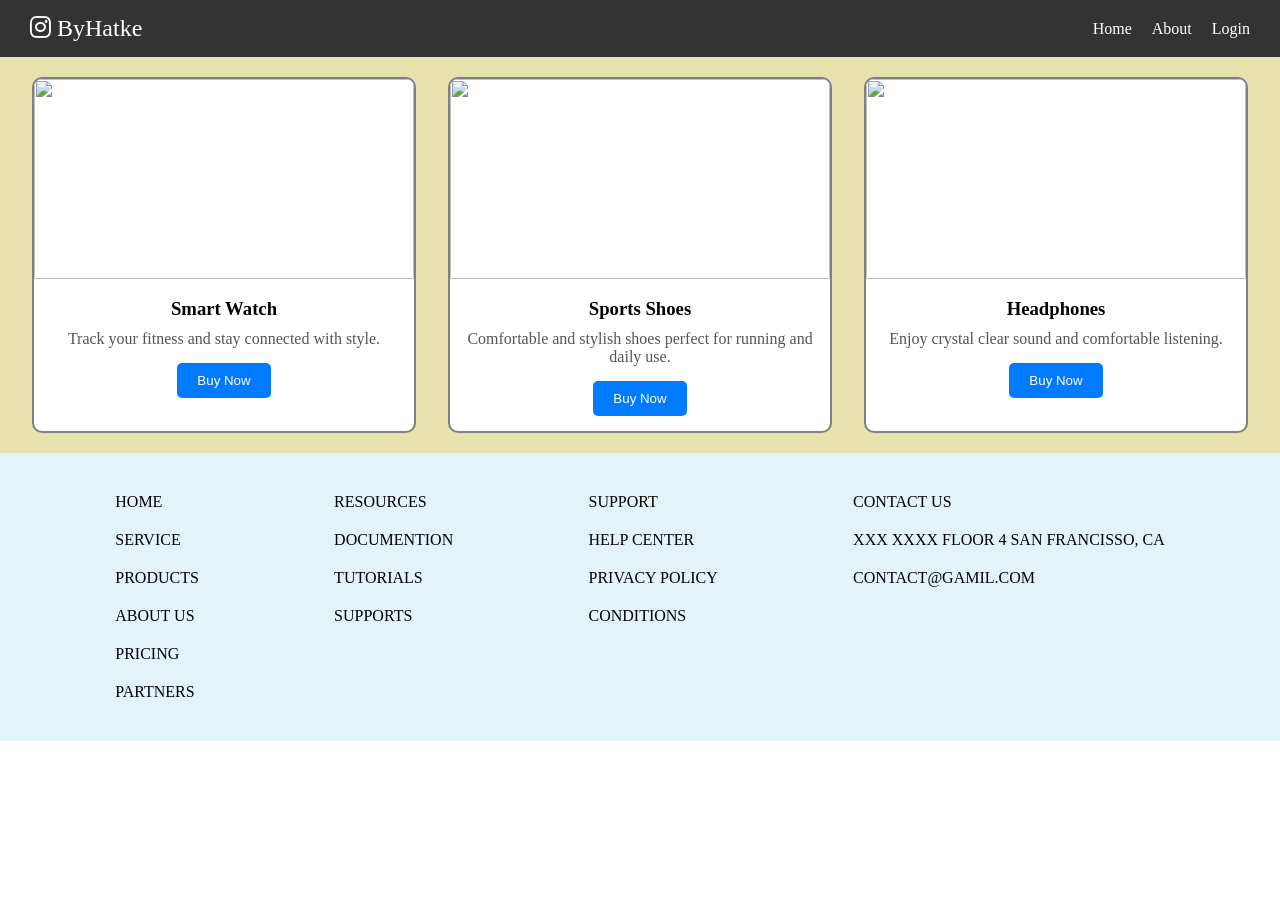
==== index.html @ ae0b223c "header changes" ====
<!doctype html>
<html lang="en">
  <head>
    <meta charset="UTF-8" />
    <meta name="viewport" content="width=device-width, initial-scale=1.0" />
    <title>Navbar</title>

    <link
      rel="stylesheet"
      href="https://cdnjs.cloudflare.com/ajax/libs/font-awesome/6.7.2/css/all.min.css"
    />

    <link rel="stylesheet" href="header.css" />
  </head>
  <body>
    <header>
      <nav class="navbar">
        <div class="logo">
          <i class="fa-brands fa-instagram"></i>
          ByHatke
        </div>

        <div class="nav-links" id="navLinks">
          <a href="#">Home</a>
          <a href="#">About</a>
          <a href="#">Login</a>
        </div>

        <div class="menu-btn" onclick="toggleMenu()">
          <i class="fa-solid fa-bars"></i>
        </div>
      </nav>
    </header>

    <!--  product start -->
    <main class="product_card_cnt">
      <div class="card">
        <img
          src="https://images.unsplash.com/photo-1523275335684-37898b6baf30?w=600"
          alt=""
        />
        <div class="card-content">
          <h3>Smart Watch</h3>
          <p>Track your fitness and stay connected with style.</p>
          <button>Buy Now</button>
        </div>
      </div>
      <div class="card">
        <img
          src="https://images.unsplash.com/photo-1542291026-7eec264c27ff?w=600"
          alt=""
        />

        <div class="card-content">
          <h3>Sports Shoes</h3>
          <p>
            Comfortable and stylish shoes perfect for running and daily use.
          </p>
          <button>Buy Now</button>
        </div>
      </div>
      <div class="card">
        <img
          src="https://images.unsplash.com/photo-1505740420928-5e560c06d30e?w=600"
          alt=""
        />
        <div class="card-content">
          <h3>Headphones</h3>
          <p>Enjoy crystal clear sound and comfortable listening.</p>
          <button>Buy Now</button>
        </div>
      </div>
    </main>

    <footer>
      <div class="footerCnt">
        <div class="fcard-content">
          <ul type="none">
            <li>HOME</li>
            <li>SERVICE</li>
            <li>PRODUCTS</li>
            <li>ABOUT US</li>
            <li>PRICING</li>
            <li>PARTNERS</li>
          </ul>
        </div>
        <div class="fcard-content">
          <ul type="none">
            <li>RESOURCES</li>
            <li>DOCUMENTION</li>
            <li>TUTORIALS</li>
            <li>SUPPORTS</li>
          </ul>
        </div>
        <div class="fcard-content">
          <ul type="none">
            <li>SUPPORT</li>
            <li>HELP CENTER</li>
            <li>PRIVACY POLICY</li>
            <li>CONDITIONS</li>
          </ul>
        </div>
        <div class="fcard-content">
          <ul type="none">
            <li>CONTACT US</li>
            <li>XXX XXXX FLOOR 4 SAN FRANCISSO, CA</li>
            <li>CONTACT@GAMIL.COM</li>
          </ul>
        </div>
      </div>
    </footer>

    <script src="script.js"></script>
  </body>
</html>
---- header.css ----
*{
    margin:0;
    padding:0;
    box-sizing:border-box;
}

.navbar{
    background:#333;
    padding:15px 30px;
    display:flex;
    justify-content:space-between;
    align-items:center;
    position:relative;
}

.logo{
    color:white;
    font-size:24px;
}

.nav-links{
    display:flex;
    gap:20px;
}

.nav-links a{
    color:white;
    text-decoration:none;
}

.menu-btn{
    color:white;
    font-size:25px;
    cursor:pointer;
    display:none;
}

.product_card_cnt{
    height: fit-content;
    width: 100%;
    background-color: rgb(230, 225, 173);
    display: flex;
    justify-content: space-evenly;
    flex-wrap: wrap;
    padding: 20px 0;
}

.card{
    border: 2px solid grey;
    width: 30%;
    background: white;
    border-radius: 10px;
    overflow: hidden;
}

.card img{
    width: 100%;
    height: 200px;
    object-fit: cover;
}

.card-content{
    padding: 15px;
    text-align: center;
}

.card-content h3{
    margin-bottom: 10px;
}

.card-content p{
    margin-bottom: 15px;
    color: #555;
}

.card-content button{
    padding: 10px 20px;
    border: none;
    background: #007bff;
    color: white;
    border-radius: 5px;
}
/* Footer*/
.fcard-content ul li{
    margin: 20px;
}

.footerCnt{
    height: fit-content;
    width: 100%;
    background-color: rgb(226, 244, 250);
    display: flex;
    justify-content: space-evenly;
    flex-wrap: wrap;
    padding: 20px 0;
    /* margin-top: 200px; */
}

/* Mobile View */
@media(max-width:769px){

    .menu-btn{
        display:block;
    }

    .nav-links{
        display:none;
        position:absolute;
        top:60px;
        left:0;
        width:100%;
        background:#444;
        flex-direction:column;
        text-align:center;
    }

    .nav-links.show{
        display:flex;
    }

    .nav-links a{
        padding:15px;
        border-bottom:1px solid #555;
    }
    .card{
        width: 90%;
        margin-bottom: 20px;
    }
    .fcard-content{
        width: 90%;
        margin-bottom: 20px;
    }

}
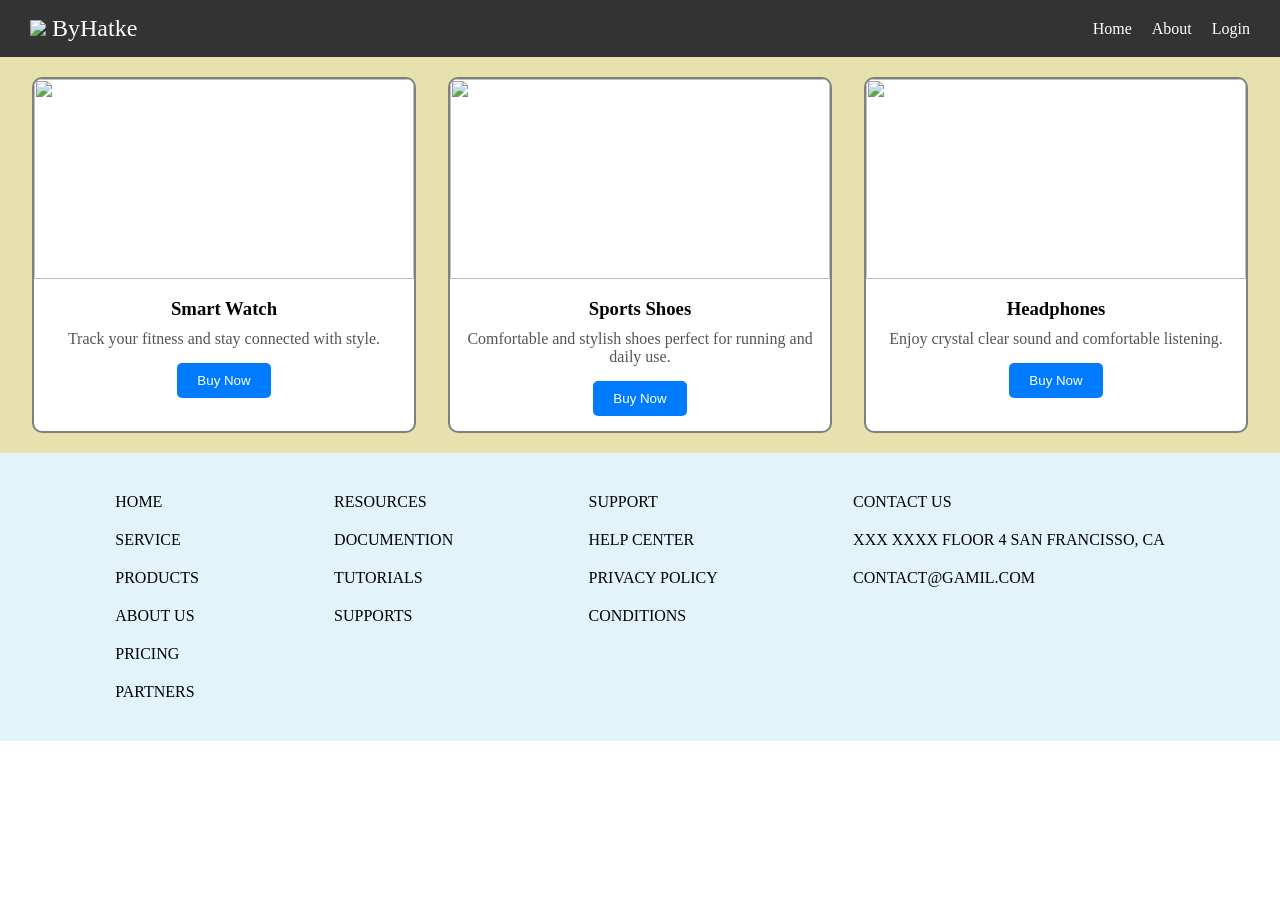
==== commit 78e903c2: "Update index.html" ====
--- a/index.html
+++ b/index.html
@@ -10,20 +10,20 @@
       href="https://cdnjs.cloudflare.com/ajax/libs/font-awesome/6.7.2/css/all.min.css"
     />
 
-    <link rel="stylesheet" href="header.css" />
+    <link rel="stylesheet" href="style.css" />
   </head>
   <body>
     <header>
       <nav class="navbar">
         <div class="logo">
-          <i class="fa-brands fa-instagram"></i>
+          <img src="https://newdelhi.ad-tech.com/wp-content/uploads/2026/03/Buyhatke_Logo.png">
           ByHatke
         </div>
 
         <div class="nav-links" id="navLinks">
           <a href="#">Home</a>
-          <a href="#">About</a>
-          <a href="#">Login</a>
+          <a href="about.html">About</a>
+          <a href="login.html">Login</a>
         </div>
 
         <div class="menu-btn" onclick="toggleMenu()">
--- a/style.css
+++ b/style.css
@@ -0,0 +1,134 @@
+*{
+    margin:0;
+    padding:0;
+    box-sizing:border-box;
+}
+
+.navbar{
+    background:#333;
+    padding:15px 30px;
+    display:flex;
+    justify-content:space-between;
+    align-items:center;
+    position:relative;
+}
+
+.logo{
+    color:white;
+    font-size:24px;
+}
+
+.nav-links{
+    display:flex;
+    gap:20px;
+}
+
+.nav-links a{
+    color:white;
+    text-decoration:none;
+}
+
+.menu-btn{
+    color:white;
+    font-size:25px;
+    cursor:pointer;
+    display:none;
+}
+
+.product_card_cnt{
+    height: fit-content;
+    width: 100%;
+    background-color: rgb(230, 225, 173);
+    display: flex;
+    justify-content: space-evenly;
+    flex-wrap: wrap;
+    padding: 20px 0;
+}
+
+.card{
+    border: 2px solid grey;
+    width: 30%;
+    background: white;
+    border-radius: 10px;
+    overflow: hidden;
+}
+
+.card img{
+    width: 100%;
+    height: 200px;
+    object-fit: cover;
+}
+
+.card-content{
+    padding: 15px;
+    text-align: center;
+}
+
+.card-content h3{
+    margin-bottom: 10px;
+}
+
+.card-content p{
+    margin-bottom: 15px;
+    color: #555;
+}
+
+.card-content button{
+    padding: 10px 20px;
+    border: none;
+    background: #007bff;
+    color: white;
+    border-radius: 5px;
+}
+/* Footer*/
+.fcard-content ul li{
+    margin: 20px;
+}
+
+.footerCnt{
+    height: fit-content;
+    width: 100%;
+    background-color: rgb(226, 244, 250);
+    display: flex;
+    justify-content: space-evenly;
+    flex-wrap: wrap;
+    padding: 20px 0;
+    /* margin-top: 200px; */
+}
+
+/* Mobile View */
+@media(max-width:769px){
+
+    .menu-btn{
+        display:block;
+    }
+
+    .nav-links{
+        display:none;
+        position:absolute;
+        top:60px;
+        left:0;
+        width:100%;
+        background:#444;
+        flex-direction:column;
+        text-align:center;
+    }
+
+    .nav-links.show{
+        display:flex;
+    }
+
+    .nav-links a{
+        padding:15px;
+        border-bottom:1px solid #555;
+    }
+    .card{
+        width: 90%;
+        margin-bottom: 20px;
+    }
+    .fcard-content{
+        width: 90%;
+        margin-bottom: 20px;
+    }
+
+}
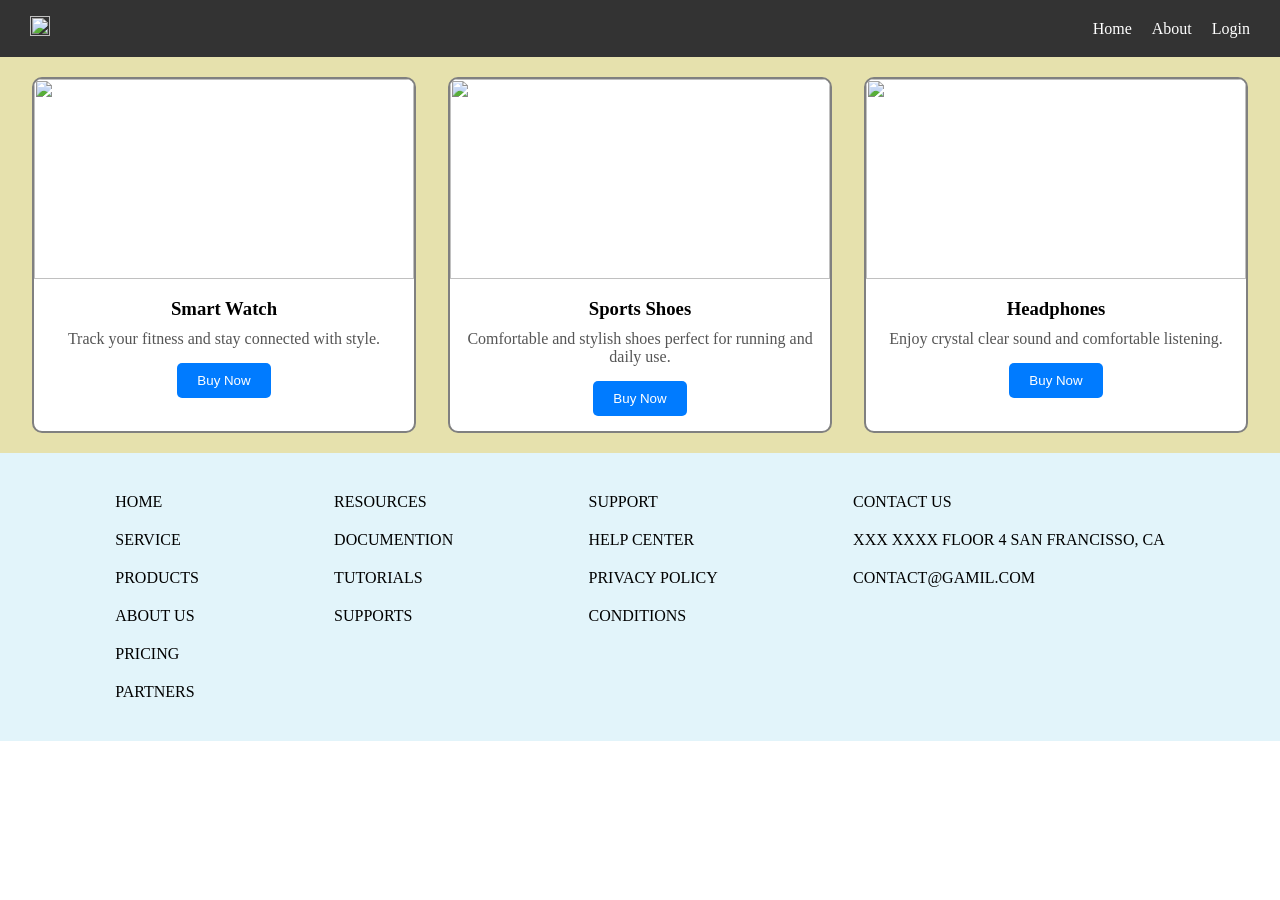
==== commit 9415c4d2: "Remove 'ByHatke' from the logo section" ====
--- a/index.html
+++ b/index.html
@@ -17,7 +17,6 @@
       <nav class="navbar">
         <div class="logo">
           <img src="https://newdelhi.ad-tech.com/wp-content/uploads/2026/03/Buyhatke_Logo.png">
-          ByHatke
         </div>
 
         <div class="nav-links" id="navLinks">
--- a/style.css
+++ b/style.css
@@ -17,7 +17,10 @@
     color:white;
     font-size:24px;
 }
-
+.logo img{
+    height:100%;
+    width:100%;
+}
 .nav-links{
     display:flex;
     gap:20px;
